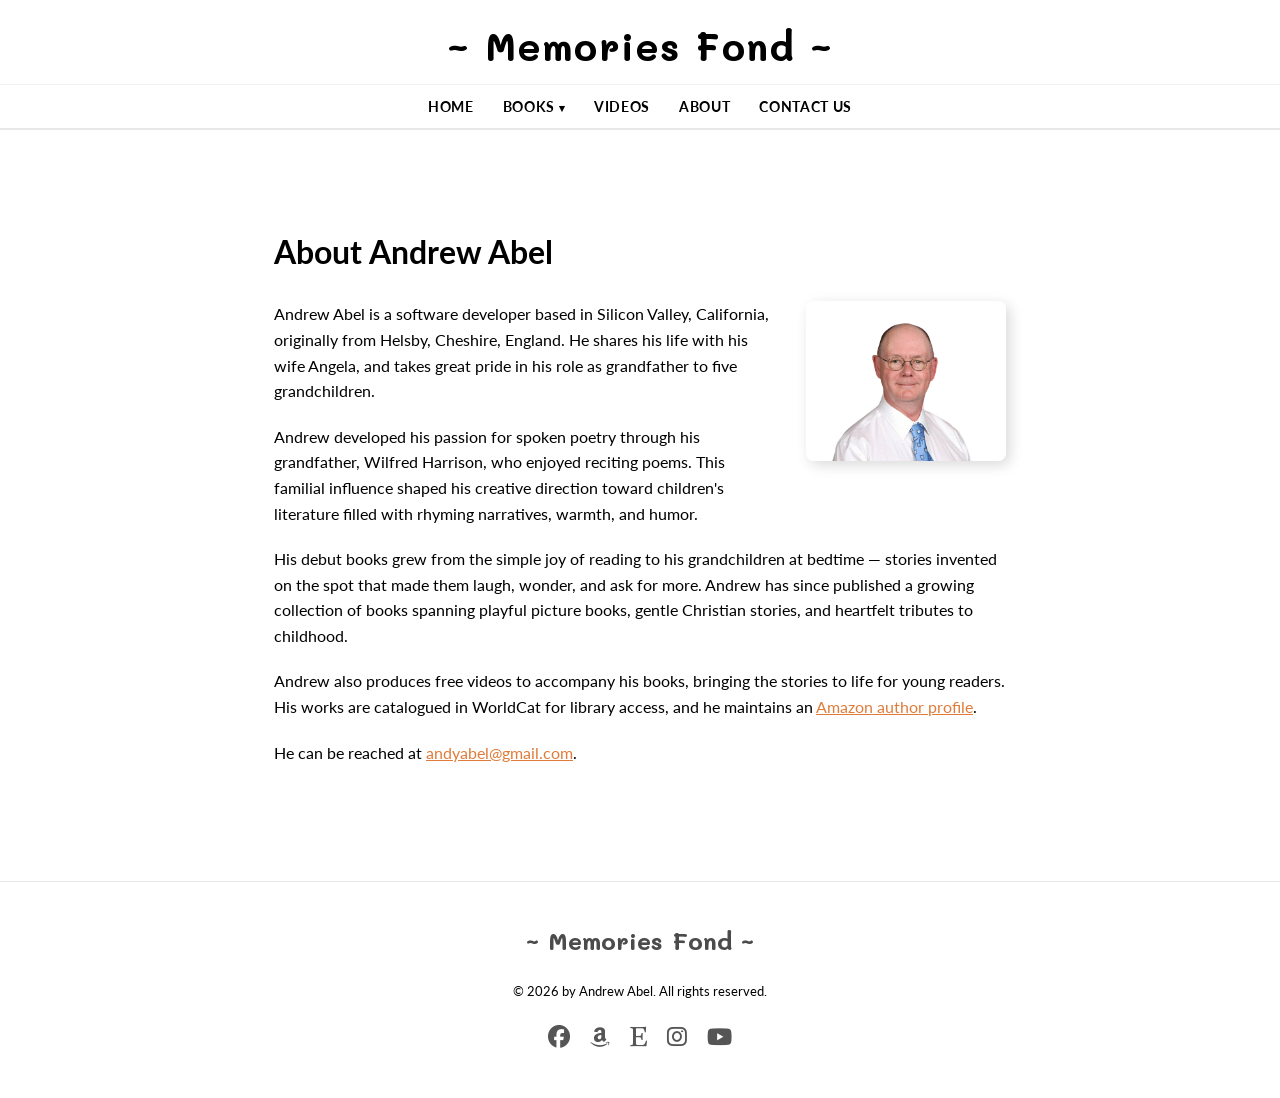
==== about.html @ 810f73c8 "US English" ====
<!DOCTYPE html>
<html lang="en">
<head>
  <meta charset="UTF-8">
  <meta name="viewport" content="width=device-width, initial-scale=1.0">
  <title>Andrew Abel — Children's Book Author | Memories Fond</title>
  <meta name="description" content="Andrew Abel is a Silicon Valley-based author of heartwarming, rhyming children's picture books — from Father's Day favorites to Christian stories. Based in California, originally from Cheshire, England.">
  <link rel="canonical" href="https://memoriesfond.com/about.html">
  <meta name="author" content="Andrew Abel">
  <meta property="og:type" content="profile">
  <meta property="og:url" content="https://memoriesfond.com/about.html">
  <meta property="og:site_name" content="Memories Fond">
  <meta property="og:title" content="Andrew Abel — Children's Book Author | Memories Fond">
  <meta property="og:description" content="Andrew Abel is a Silicon Valley-based author of heartwarming, rhyming children's picture books — from Father's Day favorites to Christian stories.">
  <meta property="og:image" content="https://memoriesfond.com/img/Seasons%20With%20Dad%20-%20Cover%2012.jpg">
  <meta name="twitter:card" content="summary_large_image">
  <meta name="twitter:title" content="Andrew Abel — Children's Book Author | Memories Fond">
  <meta name="twitter:description" content="Andrew Abel is a Silicon Valley-based author of heartwarming, rhyming children's picture books — from Father's Day favorites to Christian stories.">
  <meta name="twitter:image" content="https://memoriesfond.com/img/Seasons%20With%20Dad%20-%20Cover%2012.jpg">
  <link rel="stylesheet" href="css/style.css">
  <link rel="preconnect" href="https://fonts.googleapis.com">
  <link href="https://fonts.googleapis.com/css2?family=Lato:wght@300;400;700&family=Mali:wght@400;700&display=swap" rel="stylesheet">
  <link rel="stylesheet" href="https://cdnjs.cloudflare.com/ajax/libs/font-awesome/6.5.1/css/all.min.css">
  <script type="application/ld+json">
  {
    "@context": "https://schema.org",
    "@type": "Person",
    "name": "Andrew Abel",
    "url": "https://memoriesfond.com/about.html",
    "jobTitle": "Children's Book Author",
    "description": "Andrew Abel is a software developer based in Silicon Valley, California, originally from Helsby, Cheshire, England. He is the author of heartwarming and humorous rhyming children's picture books.",
    "sameAs": [
      "https://www.amazon.com/author/andrewabel",
      "https://www.facebook.com/profile.php?id=100090153843613",
      "https://www.instagram.com/memories__fond",
      "https://www.youtube.com/@memoriesfond1953"
    ]
  }
  </script>
</head>
<body>

<header>
  <div class="site-brand">
    <a href="index.html">~ Memories Fond ~</a>
  </div>
  <nav>
    <button class="nav-toggle" aria-label="Toggle menu" onclick="document.querySelector('.nav-links').classList.toggle('open')">
      <span></span><span></span><span></span>
    </button>
    <ul class="nav-links">
      <li><a href="index.html">Home</a></li>
      <li class="dropdown">
        <a href="#">Books</a>
        <ul class="dropdown-menu">
          <li><a href="books/zac-in-a-santa-hat.html">Zac in a Santa Hat</a></li>
          <li><a href="books/a-useless-book.html">A Useless Book</a></li>
          <li><a href="books/seasons-with-dad.html">Seasons with Dad</a></li>
          <li><a href="books/big-bad-wolfs-birthday.html">Big Bad Wolf's Birthday</a></li>
          <li><a href="books/finding-granny.html">Finding Granny</a></li>
          <li><a href="books/adopt-a-dinosaur.html">Adopt a Dinosaur</a></li>
          <li><a href="books/i-like-earth.html">I Like Earth</a></li>
          <li><a href="books/slice-and-ice.html">Slice &amp; Ice</a></li>
          <li><a href="books/walking-with-dad.html">Walking with Dad</a></li>
          <li><a href="books/zac-is-back.html">Zac is Back!</a></li>
          <li><a href="books/the-farmers-crop.html">The Farmer's Crop</a></li>
        </ul>
      </li>
      <li><a href="videos.html">Videos</a></li>
      <li><a href="about.html">About</a></li>
      <li><a href="contact.html">Contact Us</a></li>
    </ul>
  </nav>
</header>

<main>
<div class="about-section">
  <h1>About Andrew Abel</h1>

  <img src="img/Andrew Abel - White Background.gif" alt="Andrew Abel" class="about-author-photo">
  <p>Andrew Abel is a software developer based in Silicon Valley, California, originally from Helsby, Cheshire, England. He shares his life with his wife Angela, and takes great pride in his role as grandfather to five grandchildren.</p>

  <p>Andrew developed his passion for spoken poetry through his grandfather, Wilfred Harrison, who enjoyed reciting poems. This familial influence shaped his creative direction toward children's literature filled with rhyming narratives, warmth, and humor.</p>

  <p>His debut books grew from the simple joy of reading to his grandchildren at bedtime — stories invented on the spot that made them laugh, wonder, and ask for more. Andrew has since published a growing collection of books spanning playful picture books, gentle Christian stories, and heartfelt tributes to childhood.</p>

  <p>Andrew also produces free videos to accompany his books, bringing the stories to life for young readers. His works are catalogued in WorldCat for library access, and he maintains an <a href="https://www.amazon.com/author/andrewabel" target="_blank" rel="noopener">Amazon author profile</a>.</p>

  <p>He can be reached at <a href="mailto:andyabel@gmail.com">andyabel@gmail.com</a>.</p>

</div>
</main>

<footer>
  <a href="index.html" class="footer-brand">~ Memories Fond ~</a>
  <p>&copy; 2026 by Andrew Abel. All rights reserved.</p>
  <nav class="social-links">
    <a href="https://www.facebook.com/profile.php?id=100090153843613" target="_blank" rel="noopener" aria-label="Facebook"><i class="fa-brands fa-facebook"></i></a>
    <a href="https://www.amazon.com/author/andrewabel" target="_blank" rel="noopener" aria-label="Amazon"><i class="fa-brands fa-amazon"></i></a>
    <a href="https://memoriesfond.etsy.com/" target="_blank" rel="noopener" aria-label="Etsy"><i class="fa-brands fa-etsy"></i></a>
    <a href="https://www.instagram.com/memories__fond" target="_blank" rel="noopener" aria-label="Instagram"><i class="fa-brands fa-instagram"></i></a>
    <a href="https://www.youtube.com/@memoriesfond1953/videos" target="_blank" rel="noopener" aria-label="YouTube"><i class="fa-brands fa-youtube"></i></a>
  </nav>
</footer>

</body>
</html>
---- css/style.css ----
*, *::before, *::after { box-sizing: border-box; margin: 0; padding: 0; }

body {
  font-family: 'Lato', sans-serif;
  color: #000;
  background: #fff;
  line-height: 1.6;
}

/* ── Navigation ── */
header {
  background: #fff;
  border-bottom: 2px solid #e8e8e8;
  position: sticky;
  top: 0;
  z-index: 100;
}

.site-brand {
  text-align: center;
  padding: 1rem 1.5rem 0.4rem;
  border-bottom: 1px solid #f0f0f0;
}
.site-brand a {
  font-family: 'Mali', cursive;
  font-size: 2.4rem;
  font-weight: 700;
  color: #000;
  text-decoration: none;
  letter-spacing: 0.03em;
}
.site-brand a:hover { color: #e07b39; }

nav {
  max-width: 1100px;
  margin: 0 auto;
  padding: 0.5rem 1.5rem 0.6rem;
  display: flex;
  align-items: center;
  justify-content: center;
}

.nav-links {
  list-style: none;
  display: flex;
  gap: 1.8rem;
  align-items: center;
}
.nav-links > li > a {
  text-decoration: none;
  color: #000;
  font-size: 0.85rem;
  font-weight: 700;
  letter-spacing: 0.05em;
  text-transform: uppercase;
  transition: color 0.2s;
}
.nav-links > li > a:hover { color: #e07b39; }

/* Hamburger (mobile) */
.nav-toggle {
  display: none;
  background: none;
  border: none;
  cursor: pointer;
  flex-direction: column;
  gap: 5px;
  padding: 4px;
}
.nav-toggle span {
  display: block;
  width: 24px;
  height: 2px;
  background: #000;
  transition: 0.3s;
}

/* Dropdown */
.dropdown { position: relative; }
.dropdown > a::after { content: ' ▾'; font-size: 0.7rem; }
.dropdown-menu {
  display: none;
  position: absolute;
  top: 100%;
  left: 0;
  padding-top: 0.5rem;
  min-width: 230px;
  z-index: 200;
}
.dropdown-menu::before {
  content: '';
  position: absolute;
  top: 0.5rem;
  left: 0;
  right: 0;
  bottom: 0;
  background: #fff;
  border: 1px solid #e0e0e0;
  border-radius: 6px;
  box-shadow: 0 6px 20px rgba(0,0,0,0.1);
  z-index: -1;
}
.dropdown:hover .dropdown-menu { display: block; }
.dropdown-menu a {
  display: block;
  padding: 0.55rem 1rem;
  font-size: 0.83rem;
  color: #000;
  text-decoration: none;
  border-bottom: 1px solid #f5f5f5;
  text-transform: none;
  letter-spacing: 0;
  font-weight: 400;
}
.dropdown-menu a:last-child { border-bottom: none; }
.dropdown-menu a:hover { background: #fef6f0; color: #e07b39; }

/* ── Cover ticker ── */
.cover-ticker {
  overflow: hidden;
  background: #fef6f0;
  border-bottom: 2px solid #e8e8e8;
  padding: 0.75rem 0;
}
.cover-ticker-track {
  display: flex;
  gap: 1rem;
  width: max-content;
  animation: ticker-scroll 45s linear infinite;
}
.cover-ticker:hover .cover-ticker-track { animation-play-state: paused; }
.cover-ticker img {
  height: 90px;
  width: auto;
  display: block;
  border-radius: 3px;
  box-shadow: 0 2px 6px rgba(0,0,0,0.18);
  transition: transform 0.2s, box-shadow 0.2s;
}
.cover-ticker a:hover img {
  transform: scale(1.07);
  box-shadow: 0 4px 14px rgba(0,0,0,0.28);
}
@keyframes ticker-scroll {
  0%   { transform: translateX(0); }
  100% { transform: translateX(-50%); }
}

.btn {
  display: inline-block;
  background: #e07b39;
  color: #fff;
  padding: 0.65rem 1.5rem;
  border-radius: 5px;
  text-decoration: none;
  font-weight: 700;
  font-size: 0.9rem;
  transition: background 0.2s, transform 0.1s;
}
.btn:hover { background: #c96a2a; transform: translateY(-1px); }

/* ── Main content ── */
main { max-width: 1100px; margin: 0 auto; padding: 3rem 1.5rem; }
section { margin-bottom: 3.5rem; }

section h2 {
  font-family: 'Lato', sans-serif;
  font-size: 1.6rem;
  color: #000;
  margin-bottom: 1.5rem;
  padding-bottom: 0.6rem;
  border-bottom: 3px solid #e07b39;
  display: inline-block;
}

/* ── Book grid ── */
.book-grid {
  display: grid;
  grid-template-columns: repeat(2, 1fr);
  gap: 2rem;
}
.book-card { text-align: center; }
.book-cover-wrap {
  width: 100%;
  border-radius: 5px;
  box-shadow: 2px 4px 10px rgba(0,0,0,0.15);
  margin-bottom: 0.75rem;
  overflow: hidden;
  transition: transform 0.2s, box-shadow 0.2s;
}
.book-cover-wrap:hover { transform: translateY(-3px); box-shadow: 3px 7px 16px rgba(0,0,0,0.2); }
.book-cover-wrap a { display: block; }
.book-cover-wrap img { width: 100%; height: auto; display: block; }
.book-card h3 { font-size: 0.92rem; font-weight: 700; color: #000; margin-bottom: 0.35rem; }
.book-card p { font-size: 0.8rem; color: #000; margin-bottom: 0.5rem; line-height: 1.4; }
.book-card a.more { font-size: 0.82rem; color: #e07b39; font-weight: 700; text-decoration: none; }
.book-card a.more:hover { text-decoration: underline; }

/* cover placeholder colors */
.cover-red    { background: #c9503a; }
.cover-purple { background: #7c5cbf; }
.cover-green  { background: #4a9e6b; }
.cover-orange { background: #d4732e; }
.cover-pink   { background: #c46b8a; }
.cover-teal   { background: #3d9ea6; }
.cover-blue   { background: #3a72b8; }
.cover-yellow { background: #c8973a; }
.cover-sage   { background: #6b9e6a; }
.cover-sky    { background: #4a87c8; }
.cover-earth  { background: #8a7a3a; }

/* ── Book detail cover (individual book pages) ── */
.book-detail-cover img { width: 100%; height: auto; border-radius: 6px; display: block; }

/* ── About author photo ── */
.about-author-photo {
  float: right;
  margin: 0 0 1.5rem 2rem;
  width: 200px;
  border-radius: 8px;
  box-shadow: 4px 4px 14px rgba(0,0,0,0.15);
}
@media (max-width: 600px) {
  .about-author-photo { float: none; display: block; margin: 0 auto 1.5rem; }
}

/* ── About page ── */
.about-section {
  max-width: 780px;
  margin: 0 auto;
  padding: 3rem 1.5rem;
}
.about-section h1 {
  font-family: 'Lato', sans-serif;
  font-size: 2rem;
  color: #000;
  margin-bottom: 1.5rem;
}
.about-section p {
  color: #000;
  margin-bottom: 1.25rem;
  font-size: 1rem;
}
.about-section a { color: #e07b39; }

/* ── Footer ── */
.footer-brand {
  display: block;
  text-align: center;
  margin: 0 auto 1.25rem;
  font-family: 'Mali', cursive;
  font-size: 1.5rem;
  font-weight: 700;
  color: #000;
  opacity: 0.7;
  text-decoration: none;
}
footer {
  background: #fff;
  color: #000;
  border-top: 1px solid #e8e8e8;
  text-align: center;
  padding: 2.5rem 1.5rem;
}
footer p { font-size: 0.82rem; margin-bottom: 1rem; }
.social-links { display: flex; justify-content: center; gap: 1.25rem; flex-wrap: wrap; }
.social-links a {
  color: #555;
  text-decoration: none;
  font-size: 1.4rem;
  line-height: 1;
  transition: color 0.2s;
}
.social-links a:hover { color: #e07b39; }

/* ── Book extras (reviews, endorsements, metadata — individual book pages) ── */
.book-extras { max-width: 820px; margin: 0 auto; padding: 0 1.5rem 3.5rem; }
.book-extras h2 { font-family: 'Lato', sans-serif; font-size: 0.8rem; font-weight: 700; text-transform: uppercase; letter-spacing: 0.08em; color: #000; margin: 2rem 0 0.9rem; padding-bottom: 0.3rem; border-bottom: 2px solid #000; display: inline-block; }
.book-meta { display: flex; flex-wrap: wrap; gap: 0.5rem 2.5rem; margin-bottom: 0.25rem; }
.meta-item dt { font-size: 0.72rem; font-weight: 700; text-transform: uppercase; letter-spacing: 0.06em; color: #000; }
.meta-item dd { font-size: 0.88rem; color: #000; margin-left: 0; }
.quote-card { padding: 0.85rem 0; margin-bottom: 0.85rem; }
.quote-card blockquote { font-size: 0.9rem; color: #000; line-height: 1.65; margin-bottom: 0.4rem; }
.quote-card cite { font-size: 0.77rem; color: #000; font-style: normal; font-weight: 700; }
.review-card { border-bottom: 1px solid #e0e0e0; padding: 0.85rem 0; margin-bottom: 0.85rem; }
.review-card .stars { color: #e07b39; font-size: 0.85rem; margin-bottom: 0.25rem; }
.review-card blockquote { font-size: 0.9rem; color: #000; line-height: 1.65; margin-bottom: 0.4rem; }
.review-card cite { font-size: 0.75rem; color: #000; font-style: normal; }
.note-block { padding: 0.85rem 0; font-size: 0.88rem; color: #000; line-height: 1.65; }
.kid-quote { font-size: 0.9rem; color: #000; line-height: 1.5; margin-bottom: 0.4rem; }
.kid-name { font-weight: 700; }

/* ── Buy Direct button (IngramSpark) ── */
.buy-btn-direct { display: flex; width: max-content; align-items: center; height: 40px; padding: 0 1.25rem; background: #e07b39; color: #fff; font-family: 'Lato', sans-serif; font-weight: 700; font-size: 0.9rem; border-radius: 4px; text-decoration: none; margin-bottom: 0.75rem; transition: opacity 0.15s, transform 0.15s; white-space: nowrap; }
.buy-btn-direct:hover { opacity: 0.85; transform: translateY(-1px); }

/* ── Responsive ── */
@media (max-width: 700px) {
  .site-brand a { font-size: 1.8rem; }
  .nav-links { display: none; flex-direction: column; position: absolute; top: 100%; left: 0; right: 0; background: #fff; border-top: 1px solid #eee; padding: 1rem; gap: 0.5rem; }
  .nav-links.open { display: flex; }
  .nav-toggle { display: flex; }
  nav { justify-content: flex-end; flex-wrap: wrap; position: relative; }
  .dropdown-menu { position: static; box-shadow: none; border: none; border-left: 3px solid #e07b39; margin-left: 1rem; }
  .book-grid { grid-template-columns: 1fr; }
}
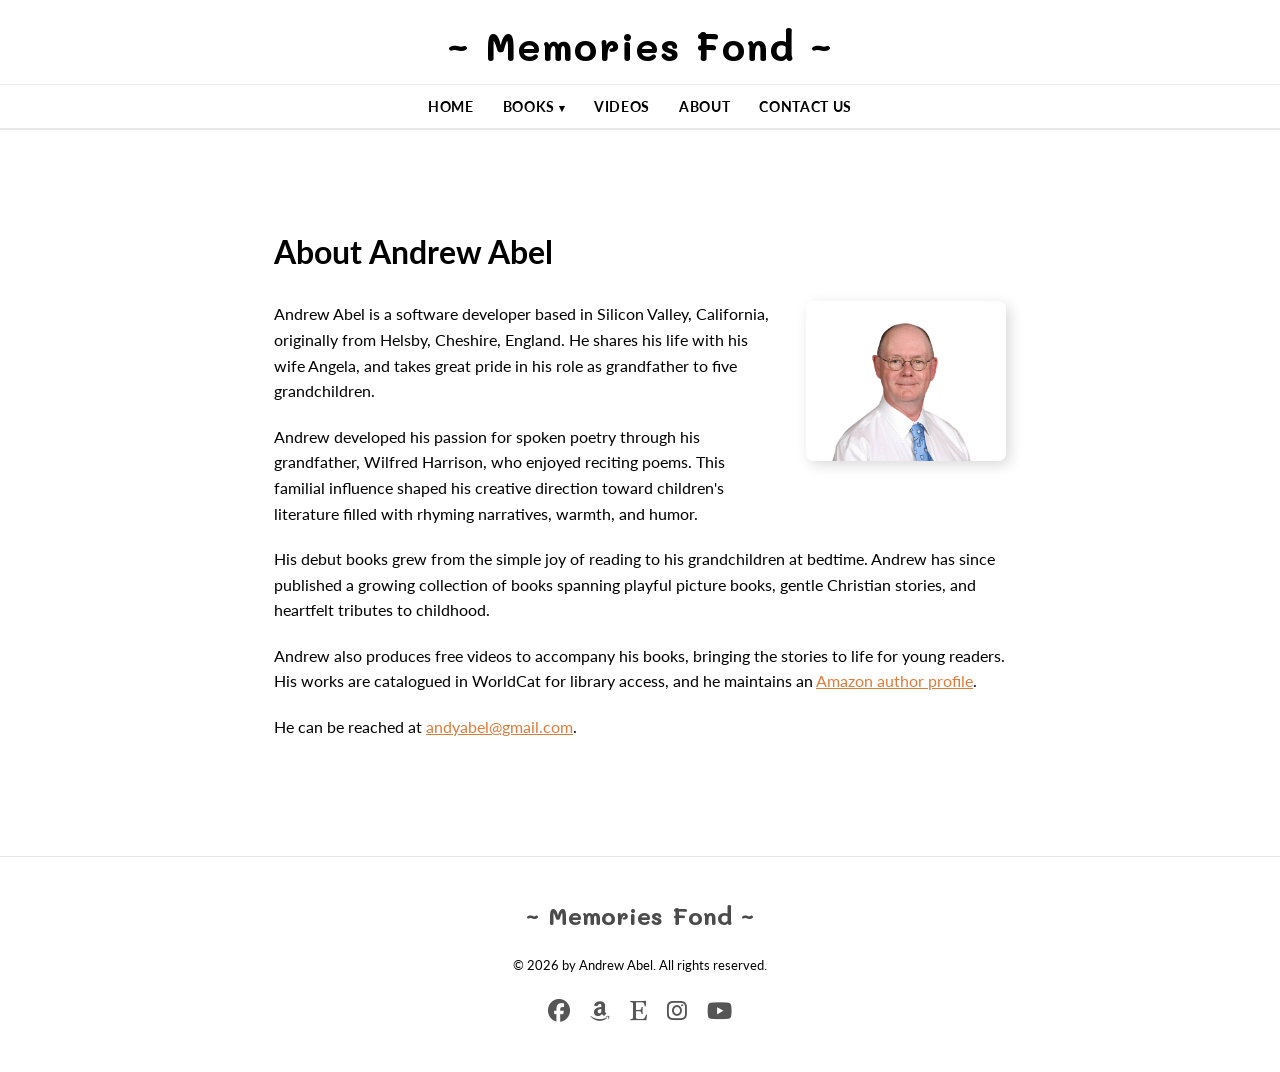
==== commit 2c22d021: "Favicon" ====
--- a/about.html
+++ b/about.html
@@ -3,6 +3,7 @@
 <head>
   <meta charset="UTF-8">
   <meta name="viewport" content="width=device-width, initial-scale=1.0">
+  <link rel="icon" type="image/png" href="img/Memories Fond Square Logo Dec 2023.png">
   <title>Andrew Abel — Children's Book Author | Memories Fond</title>
   <meta name="description" content="Andrew Abel is a Silicon Valley-based author of heartwarming, rhyming children's picture books — from Father's Day favorites to Christian stories. Based in California, originally from Cheshire, England.">
   <link rel="canonical" href="https://memoriesfond.com/about.html">
@@ -82,7 +83,7 @@
 
   <p>Andrew developed his passion for spoken poetry through his grandfather, Wilfred Harrison, who enjoyed reciting poems. This familial influence shaped his creative direction toward children's literature filled with rhyming narratives, warmth, and humor.</p>
 
-  <p>His debut books grew from the simple joy of reading to his grandchildren at bedtime — stories invented on the spot that made them laugh, wonder, and ask for more. Andrew has since published a growing collection of books spanning playful picture books, gentle Christian stories, and heartfelt tributes to childhood.</p>
+  <p>His debut books grew from the simple joy of reading to his grandchildren at bedtime. Andrew has since published a growing collection of books spanning playful picture books, gentle Christian stories, and heartfelt tributes to childhood.</p>
 
   <p>Andrew also produces free videos to accompany his books, bringing the stories to life for young readers. His works are catalogued in WorldCat for library access, and he maintains an <a href="https://www.amazon.com/author/andrewabel" target="_blank" rel="noopener">Amazon author profile</a>.</p>
 
--- a/css/style.css
+++ b/css/style.css
@@ -192,6 +192,7 @@
 .book-cover-wrap a { display: block; }
 .book-cover-wrap img { width: 100%; height: auto; display: block; }
 .book-card h3 { font-size: 0.92rem; font-weight: 700; color: #000; margin-bottom: 0.35rem; }
+.book-card .age-label { font-size: 0.7rem; color: #888; font-weight: 400; }
 .book-card p { font-size: 0.8rem; color: #000; margin-bottom: 0.5rem; line-height: 1.4; }
 .book-card a.more { font-size: 0.82rem; color: #e07b39; font-weight: 700; text-decoration: none; }
 .book-card a.more:hover { text-decoration: underline; }
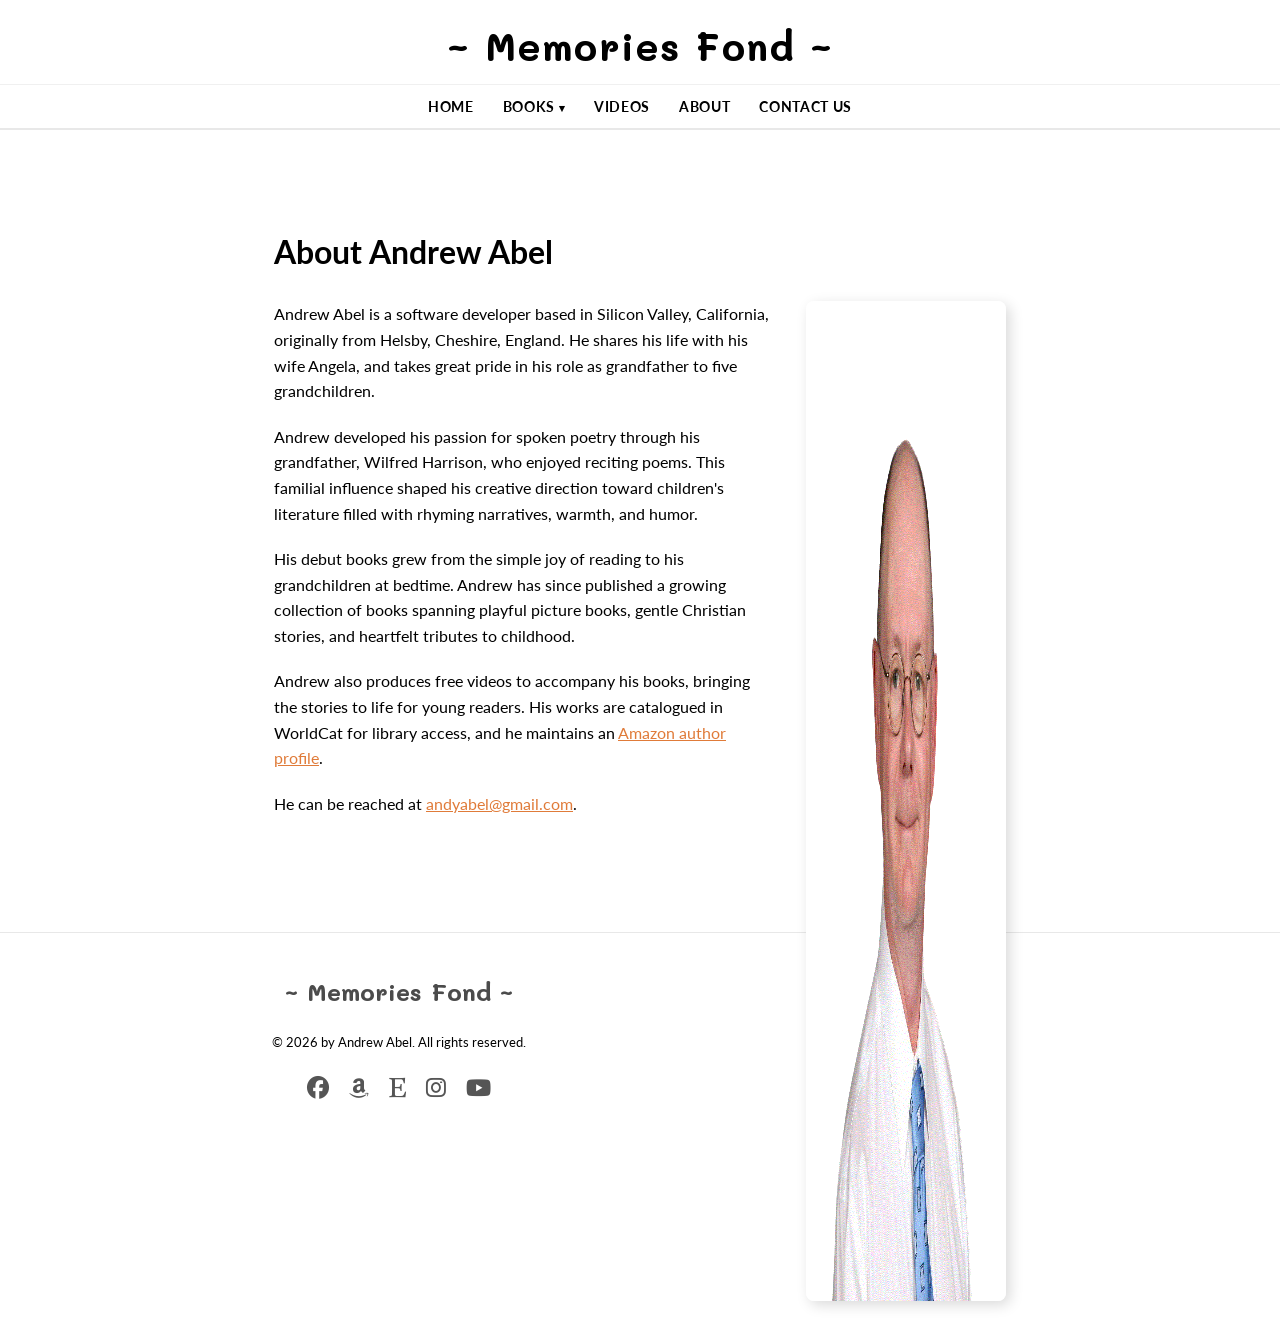
==== commit 1b3a7c83: "Improve image performance and add review structured data Add explicit width/height and loading="lazy" ====
--- a/about.html
+++ b/about.html
@@ -2,6 +2,14 @@
 <html lang="en">
 <head>
   <meta charset="UTF-8">
+<!-- Google tag (gtag.js) -->
+  <script async src="https://www.googletagmanager.com/gtag/js?id=G-MGW0G3P89L"></script>
+  <script>
+    window.dataLayer = window.dataLayer || [];
+    function gtag(){dataLayer.push(arguments);}
+    gtag('js', new Date());
+    gtag('config', 'G-MGW0G3P89L');
+  </script>
   <meta name="viewport" content="width=device-width, initial-scale=1.0">
   <link rel="icon" type="image/png" href="img/Memories Fond Square Logo Dec 2023.png">
   <title>Andrew Abel — Children's Book Author | Memories Fond</title>
@@ -38,6 +46,15 @@
     ]
   }
   </script>
+  <!-- MailerLite Universal -->
+  <script>
+    (function(w,d,e,u,f,l,n){w[f]=w[f]||function(){(w[f].q=w[f].q||[])
+    .push(arguments);},l=d.createElement(e),l.async=1,l.src=u,
+    n=d.getElementsByTagName(e)[0],n.parentNode.insertBefore(l,n);})
+    (window,document,'script','https://assets.mailerlite.com/js/universal.js','ml');
+    ml('account', '2463563');
+  </script>
+  <!-- End MailerLite Universal -->
 </head>
 <body>
 
@@ -78,7 +95,7 @@
 <div class="about-section">
   <h1>About Andrew Abel</h1>
 
-  <img src="img/Andrew Abel - White Background.gif" alt="Andrew Abel" class="about-author-photo">
+  <img src="img/Andrew Abel - White Background.gif" alt="Andrew Abel" class="about-author-photo" width="1250" height="1000">
   <p>Andrew Abel is a software developer based in Silicon Valley, California, originally from Helsby, Cheshire, England. He shares his life with his wife Angela, and takes great pride in his role as grandfather to five grandchildren.</p>
 
   <p>Andrew developed his passion for spoken poetry through his grandfather, Wilfred Harrison, who enjoyed reciting poems. This familial influence shaped his creative direction toward children's literature filled with rhyming narratives, warmth, and humor.</p>
--- a/css/style.css
+++ b/css/style.css
@@ -162,6 +162,15 @@
 /* ── Main content ── */
 main { max-width: 1100px; margin: 0 auto; padding: 3rem 1.5rem; }
 section { margin-bottom: 3.5rem; }
+
+.home-hero {
+  font-family: 'Mali', cursive;
+  font-size: 1.4rem;
+  font-weight: 700;
+  text-align: center;
+  color: #000;
+  margin: -0.5rem 0 2.5rem;
+}
 
 section h2 {
   font-family: 'Lato', sans-serif;
